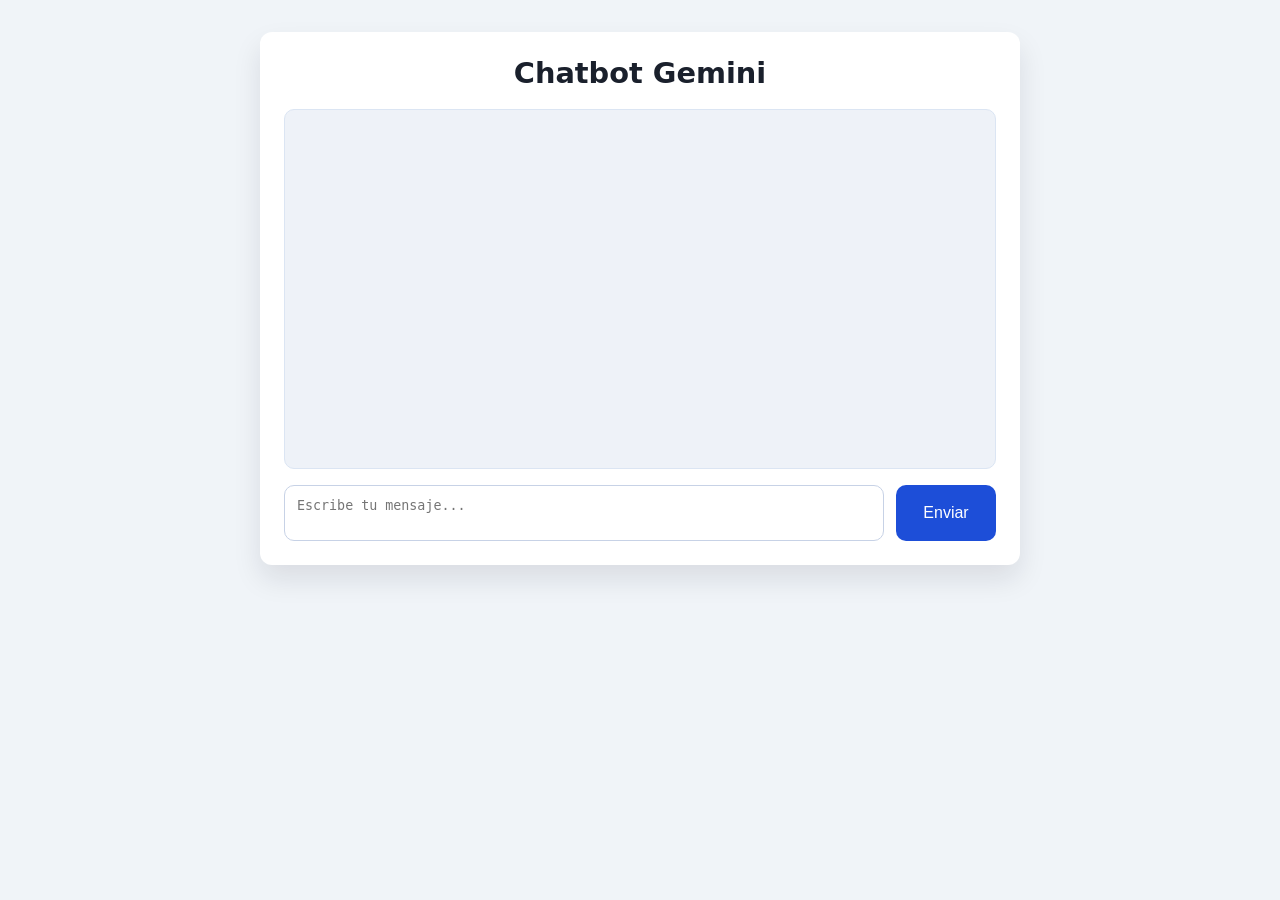
==== static/index.html @ 3d34db0d "Desarrollo del frontend y el backend con copilot totalmente funcional" ====
<!DOCTYPE html>
<html lang="es">
<head>
  <meta charset="UTF-8" />
  <meta name="viewport" content="width=device-width, initial-scale=1.0" />
  <title>Gemini Chatbot</title>
  <link rel="stylesheet" href="/static/styles.css" />
</head>
<body>
  <main class="app-shell">
    <h1>Chatbot Gemini</h1>
    <section class="chat-window" id="chatWindow"></section>
    <form id="chatForm" class="chat-form">
      <textarea id="promptInput" placeholder="Escribe tu mensaje..." rows="2" required></textarea>
      <button type="submit">Enviar</button>
    </form>
  </main>
  <script src="/static/script.js"></script>
</body>
</html>
---- static/styles.css ----
* { box-sizing: border-box; }
body {
  margin: 0;
  font-family: Inter, system-ui, -apple-system, Segoe UI, Roboto, Helvetica, Arial, sans-serif;
  background: #f0f4f8;
  color: #1a202c;
}
.app-shell {
  max-width: 760px;
  margin: 2rem auto;
  padding: 1.5rem;
  background: #ffffff;
  border-radius: 12px;
  box-shadow: 0 14px 28px rgba(17, 24, 39, 0.1);
}
h1 {
  margin-top: 0;
  font-size: 1.8rem;
  text-align: center;
}
.chat-window {
  min-height: 360px;
  max-height: 520px;
  overflow-y: auto;
  padding: 1rem;
  background: #eef2f8;
  border: 1px solid #dbe5f3;
  border-radius: 10px;
  margin-bottom: 1rem;
}
.message {
  margin-bottom: 0.75rem;
  line-height: 1.5;
}
.message.user {
  text-align: right;
}
.message.user .bubble {
  display: inline-block;
  background: #007ced;
  color: #fff;
  border-radius: 16px 16px 0 16px;
  padding: 0.6rem 0.9rem;
}
.message.bot .bubble {
  display: inline-block;
  background: #edf2ff;
  color: #1c3a65;
  border-radius: 16px 16px 16px 0;
  padding: 0.6rem 0.9rem;
}
.chat-form {
  display: grid;
  grid-template-columns: 1fr auto;
  gap: 0.75rem;
}
#promptInput {
  width: 100%;
  padding: 0.75rem;
  border: 1px solid #c7d2e6;
  border-radius: 10px;
  resize: none;
}
button {
  min-width: 100px;
  border: none;
  border-radius: 10px;
  background: #1d4ed8;
  color: #fff;
  cursor: pointer;
  font-size: 1rem;
  padding: 0.75rem 1rem;
}
button:hover { background: #2563eb; }
button:disabled { background: #94a3b8; cursor: not-allowed; }
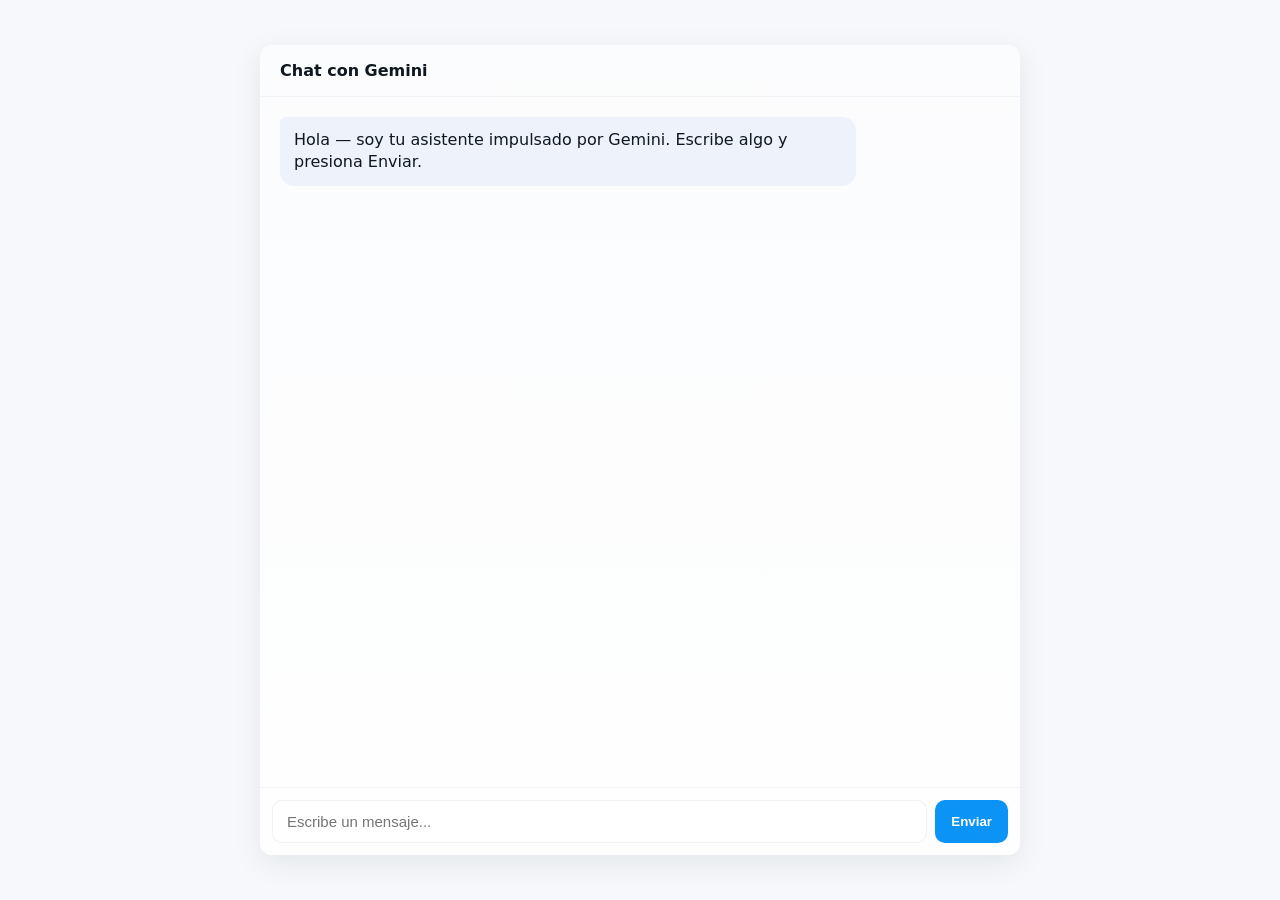
==== commit ac41104d: "primer commit terminado" ====
--- a/static/index.html
+++ b/static/index.html
@@ -1,20 +1,87 @@
-<!DOCTYPE html>
+<!doctype html>
 <html lang="es">
-<head>
-  <meta charset="UTF-8" />
-  <meta name="viewport" content="width=device-width, initial-scale=1.0" />
-  <title>Gemini Chatbot</title>
-  <link rel="stylesheet" href="/static/styles.css" />
-</head>
-<body>
-  <main class="app-shell">
-    <h1>Chatbot Gemini</h1>
-    <section class="chat-window" id="chatWindow"></section>
-    <form id="chatForm" class="chat-form">
-      <textarea id="promptInput" placeholder="Escribe tu mensaje..." rows="2" required></textarea>
-      <button type="submit">Enviar</button>
-    </form>
-  </main>
-  <script src="/static/script.js"></script>
-</body>
-</html>+  <head>
+    <meta charset="utf-8" />
+    <meta name="viewport" content="width=device-width,initial-scale=1" />
+    <title>Chat con Gemini</title>
+    <style>
+      :root{--bg:#f6f8fb;--card:#ffffff;--user:#0b93f6;--bot:#eef2fb;--text:#0f1720}
+      *{box-sizing:border-box}
+      body{margin:0;font-family:Inter,system-ui,Segoe UI,Roboto,"Helvetica Neue",Arial;background:var(--bg);color:var(--text);display:flex;align-items:center;justify-content:center;height:100vh}
+      .container{width:100%;max-width:760px;height:90vh;display:flex;flex-direction:column;background:linear-gradient(180deg,rgba(255,255,255,0.6),rgba(255,255,255,0.9));border-radius:12px;box-shadow:0 8px 30px rgba(15,23,32,0.08);overflow:hidden}
+      .header{padding:16px 20px;border-bottom:1px solid rgba(15,23,32,0.04);font-weight:600}
+      .messages{flex:1;overflow:auto;padding:20px;display:flex;flex-direction:column;gap:12px;background:transparent}
+      .msg{max-width:80%;padding:12px 14px;border-radius:14px;line-height:1.4;word-wrap:break-word}
+      .msg.bot{align-self:flex-start;background:var(--bot);color:var(--text);border-top-left-radius:6px}
+      .msg.user{align-self:flex-end;background:var(--user);color:#fff;border-top-right-radius:6px}
+      .footer{padding:12px;border-top:1px solid rgba(15,23,32,0.04);display:flex;gap:8px}
+      .input{flex:1;display:flex;gap:8px}
+      input[type=text]{flex:1;padding:12px 14px;border-radius:10px;border:1px solid rgba(15,23,32,0.06);font-size:15px}
+      button{background:var(--user);color:#fff;border:none;padding:0 16px;border-radius:10px;font-weight:600;cursor:pointer}
+      .typing{font-style:italic;opacity:0.85}
+      @media (max-width:480px){.container{height:100vh;border-radius:0}}
+    </style>
+  </head>
+  <body>
+    <div class="container">
+      <div class="header">Chat con Gemini</div>
+      <div id="messages" class="messages" role="log" aria-live="polite"></div>
+      <form id="chat-form" class="footer" autocomplete="off">
+        <div class="input">
+          <input id="message-input" type="text" name="message" placeholder="Escribe un mensaje..." required />
+        </div>
+        <button id="send-btn" type="submit">Enviar</button>
+      </form>
+    </div>
+
+    <script>
+      const messagesEl = document.getElementById('messages');
+      const form = document.getElementById('chat-form');
+      const input = document.getElementById('message-input');
+
+      function appendMessage(text, sender='bot', extraClass=''){
+        const el = document.createElement('div');
+        el.className = 'msg ' + (sender==='user' ? 'user' : 'bot') + (extraClass ? ' '+extraClass : '');
+        el.textContent = text;
+        messagesEl.appendChild(el);
+        el.scrollIntoView({behavior:'smooth', block:'end'});
+        return el;
+      }
+
+      async function sendMessage(message){
+        appendMessage(message, 'user');
+        const typingEl = appendMessage('Escribiendo...', 'bot', 'typing');
+
+        try{
+          const res = await fetch('/chat', {
+            method: 'POST',
+            headers: {'Content-Type':'application/json'},
+            body: JSON.stringify({message})
+          });
+
+          if(!res.ok){
+            const text = await res.text();
+            throw new Error(text || 'Error en la respuesta del servidor');
+          }
+
+          const data = await res.json();
+          typingEl.remove();
+          appendMessage(data.response || '(sin respuesta)', 'bot');
+        }catch(err){
+          typingEl.remove();
+          appendMessage('Error: ' + (err.message || err), 'bot');
+        }
+      }
+
+      form.addEventListener('submit', (e)=>{
+        e.preventDefault();
+        const val = input.value.trim();
+        if(!val) return;
+        input.value = '';
+        sendMessage(val);
+      });
+
+      appendMessage('Hola — soy tu asistente impulsado por Gemini. Escribe algo y presiona Enviar.', 'bot');
+    </script>
+  </body>
+</html>
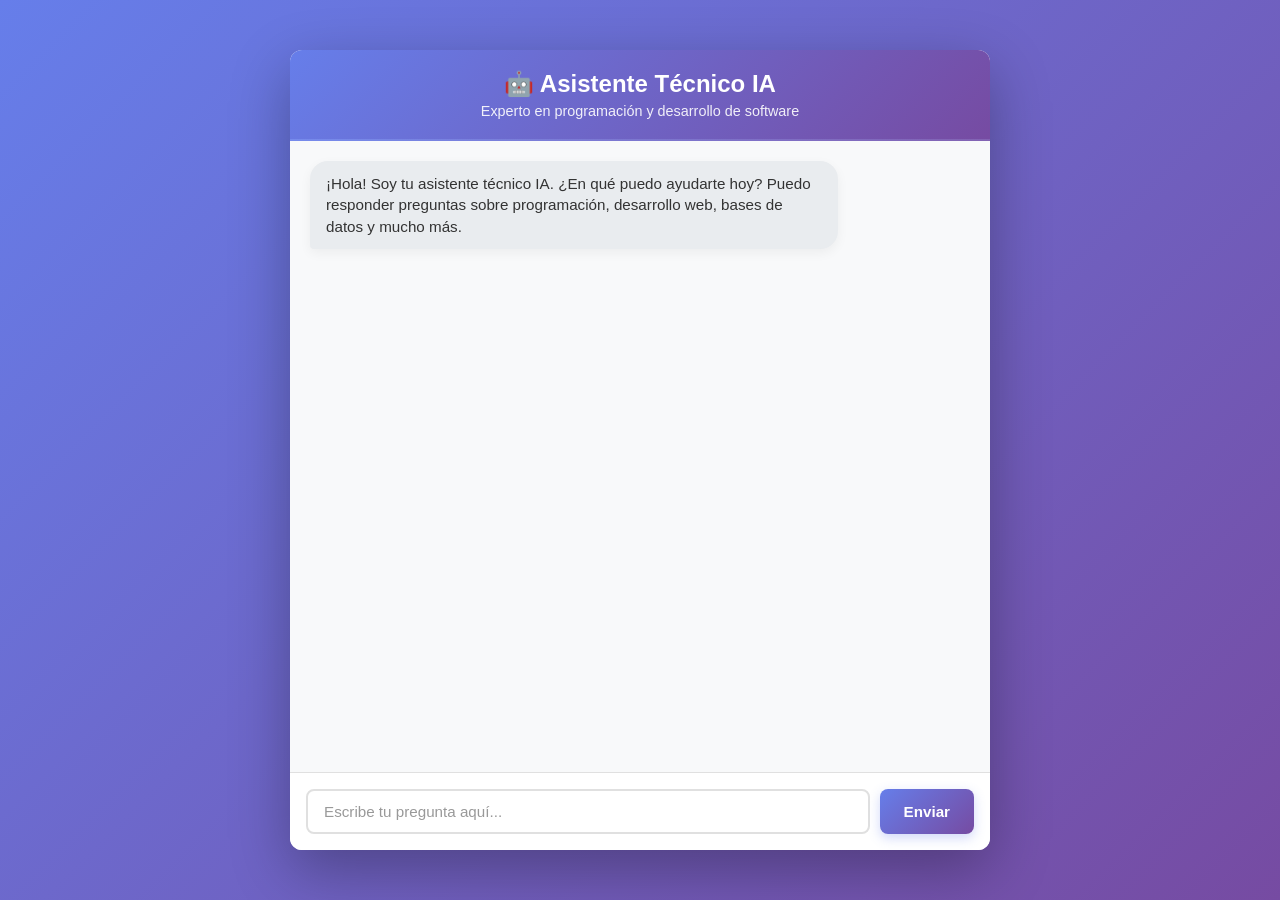
==== commit fc2d521b: "Agregando frontend, terminando backend, probando que funciona correctamente, documentando en el READ" ====
--- a/static/index.html
+++ b/static/index.html
@@ -1,87 +1,43 @@
-<!doctype html>
+<!DOCTYPE html>
 <html lang="es">
-  <head>
-    <meta charset="utf-8" />
-    <meta name="viewport" content="width=device-width,initial-scale=1" />
-    <title>Chat con Gemini</title>
-    <style>
-      :root{--bg:#f6f8fb;--card:#ffffff;--user:#0b93f6;--bot:#eef2fb;--text:#0f1720}
-      *{box-sizing:border-box}
-      body{margin:0;font-family:Inter,system-ui,Segoe UI,Roboto,"Helvetica Neue",Arial;background:var(--bg);color:var(--text);display:flex;align-items:center;justify-content:center;height:100vh}
-      .container{width:100%;max-width:760px;height:90vh;display:flex;flex-direction:column;background:linear-gradient(180deg,rgba(255,255,255,0.6),rgba(255,255,255,0.9));border-radius:12px;box-shadow:0 8px 30px rgba(15,23,32,0.08);overflow:hidden}
-      .header{padding:16px 20px;border-bottom:1px solid rgba(15,23,32,0.04);font-weight:600}
-      .messages{flex:1;overflow:auto;padding:20px;display:flex;flex-direction:column;gap:12px;background:transparent}
-      .msg{max-width:80%;padding:12px 14px;border-radius:14px;line-height:1.4;word-wrap:break-word}
-      .msg.bot{align-self:flex-start;background:var(--bot);color:var(--text);border-top-left-radius:6px}
-      .msg.user{align-self:flex-end;background:var(--user);color:#fff;border-top-right-radius:6px}
-      .footer{padding:12px;border-top:1px solid rgba(15,23,32,0.04);display:flex;gap:8px}
-      .input{flex:1;display:flex;gap:8px}
-      input[type=text]{flex:1;padding:12px 14px;border-radius:10px;border:1px solid rgba(15,23,32,0.06);font-size:15px}
-      button{background:var(--user);color:#fff;border:none;padding:0 16px;border-radius:10px;font-weight:600;cursor:pointer}
-      .typing{font-style:italic;opacity:0.85}
-      @media (max-width:480px){.container{height:100vh;border-radius:0}}
-    </style>
-  </head>
-  <body>
+<head>
+    <meta charset="UTF-8">
+    <meta name="viewport" content="width=device-width, initial-scale=1.0">
+    <title>Chat IA - Asistente Técnico</title>
+    <link rel="stylesheet" href="/static/style.css">
+</head>
+<body>
     <div class="container">
-      <div class="header">Chat con Gemini</div>
-      <div id="messages" class="messages" role="log" aria-live="polite"></div>
-      <form id="chat-form" class="footer" autocomplete="off">
-        <div class="input">
-          <input id="message-input" type="text" name="message" placeholder="Escribe un mensaje..." required />
+        <!-- Encabezado del chat -->
+        <div class="chat-header">
+            <h1>🤖 Asistente Técnico IA</h1>
+            <p>Experto en programación y desarrollo de software</p>
         </div>
-        <button id="send-btn" type="submit">Enviar</button>
-      </form>
+
+        <!-- Área de mensajes -->
+        <div class="chat-messages" id="chatMessages">
+            <div class="message bot-message">
+                <p>¡Hola! Soy tu asistente técnico IA. ¿En qué puedo ayudarte hoy? Puedo responder preguntas sobre programación, desarrollo web, bases de datos y mucho más.</p>
+            </div>
+        </div>
+
+        <!-- Área de entrada -->
+        <div class="chat-input-area">
+            <div class="input-wrapper">
+                <input 
+                    type="text" 
+                    id="messageInput" 
+                    placeholder="Escribe tu pregunta aquí..." 
+                    autocomplete="off"
+                >
+                <button id="sendButton" class="send-button">
+                    <span>Enviar</span>
+                </button>
+            </div>
+            <small id="loadingIndicator" class="loading-indicator" style="display: none;">⏳ Procesando...</small>
+        </div>
     </div>
 
-    <script>
-      const messagesEl = document.getElementById('messages');
-      const form = document.getElementById('chat-form');
-      const input = document.getElementById('message-input');
-
-      function appendMessage(text, sender='bot', extraClass=''){
-        const el = document.createElement('div');
-        el.className = 'msg ' + (sender==='user' ? 'user' : 'bot') + (extraClass ? ' '+extraClass : '');
-        el.textContent = text;
-        messagesEl.appendChild(el);
-        el.scrollIntoView({behavior:'smooth', block:'end'});
-        return el;
-      }
-
-      async function sendMessage(message){
-        appendMessage(message, 'user');
-        const typingEl = appendMessage('Escribiendo...', 'bot', 'typing');
-
-        try{
-          const res = await fetch('/chat', {
-            method: 'POST',
-            headers: {'Content-Type':'application/json'},
-            body: JSON.stringify({message})
-          });
-
-          if(!res.ok){
-            const text = await res.text();
-            throw new Error(text || 'Error en la respuesta del servidor');
-          }
-
-          const data = await res.json();
-          typingEl.remove();
-          appendMessage(data.response || '(sin respuesta)', 'bot');
-        }catch(err){
-          typingEl.remove();
-          appendMessage('Error: ' + (err.message || err), 'bot');
-        }
-      }
-
-      form.addEventListener('submit', (e)=>{
-        e.preventDefault();
-        const val = input.value.trim();
-        if(!val) return;
-        input.value = '';
-        sendMessage(val);
-      });
-
-      appendMessage('Hola — soy tu asistente impulsado por Gemini. Escribe algo y presiona Enviar.', 'bot');
-    </script>
-  </body>
+    <script src="/static/script.js"></script>
+</body>
 </html>
--- a/static/style.css
+++ b/static/style.css
@@ -0,0 +1,240 @@
+* {
+    margin: 0;
+    padding: 0;
+    box-sizing: border-box;
+}
+
+body {
+    font-family: 'Segoe UI', Tahoma, Geneva, Verdana, sans-serif;
+    background: linear-gradient(135deg, #667eea 0%, #764ba2 100%);
+    min-height: 100vh;
+    display: flex;
+    justify-content: center;
+    align-items: center;
+    padding: 10px;
+}
+
+.container {
+    width: 100%;
+    max-width: 700px;
+    height: 90vh;
+    max-height: 800px;
+    background: white;
+    border-radius: 12px;
+    box-shadow: 0 20px 60px rgba(0, 0, 0, 0.3);
+    display: flex;
+    flex-direction: column;
+    overflow: hidden;
+}
+
+/* Encabezado del chat */
+.chat-header {
+    background: linear-gradient(135deg, #667eea 0%, #764ba2 100%);
+    color: white;
+    padding: 20px;
+    text-align: center;
+    border-bottom: 2px solid rgba(255, 255, 255, 0.1);
+}
+
+.chat-header h1 {
+    font-size: 1.5rem;
+    margin-bottom: 5px;
+    font-weight: 600;
+}
+
+.chat-header p {
+    font-size: 0.9rem;
+    opacity: 0.9;
+    font-weight: 300;
+}
+
+/* Área de mensajes */
+.chat-messages {
+    flex: 1;
+    overflow-y: auto;
+    padding: 20px;
+    display: flex;
+    flex-direction: column;
+    gap: 15px;
+    background-color: #f8f9fa;
+}
+
+.message {
+    display: flex;
+    margin-bottom: 10px;
+    animation: slideIn 0.3s ease-out;
+}
+
+@keyframes slideIn {
+    from {
+        opacity: 0;
+        transform: translateY(10px);
+    }
+    to {
+        opacity: 1;
+        transform: translateY(0);
+    }
+}
+
+/* Mensaje del usuario */
+.user-message {
+    justify-content: flex-end;
+}
+
+.user-message p {
+    background: linear-gradient(135deg, #667eea 0%, #764ba2 100%);
+    color: white;
+    padding: 12px 16px;
+    border-radius: 18px 18px 4px 18px;
+    max-width: 80%;
+    word-wrap: break-word;
+    font-size: 0.95rem;
+    line-height: 1.4;
+    box-shadow: 0 4px 12px rgba(102, 126, 234, 0.2);
+}
+
+/* Mensaje del bot */
+.bot-message {
+    justify-content: flex-start;
+}
+
+.bot-message p {
+    background: #e9ecef;
+    color: #333;
+    padding: 12px 16px;
+    border-radius: 18px 18px 18px 4px;
+    max-width: 80%;
+    word-wrap: break-word;
+    font-size: 0.95rem;
+    line-height: 1.4;
+    box-shadow: 0 4px 12px rgba(0, 0, 0, 0.05);
+}
+
+/* Scrollbar personalizado */
+.chat-messages::-webkit-scrollbar {
+    width: 8px;
+}
+
+.chat-messages::-webkit-scrollbar-track {
+    background: transparent;
+}
+
+.chat-messages::-webkit-scrollbar-thumb {
+    background: #ccc;
+    border-radius: 4px;
+}
+
+.chat-messages::-webkit-scrollbar-thumb:hover {
+    background: #999;
+}
+
+/* Área de entrada */
+.chat-input-area {
+    background: white;
+    padding: 16px;
+    border-top: 1px solid #e0e0e0;
+}
+
+.input-wrapper {
+    display: flex;
+    gap: 10px;
+}
+
+#messageInput {
+    flex: 1;
+    padding: 12px 16px;
+    border: 2px solid #e0e0e0;
+    border-radius: 8px;
+    font-size: 0.95rem;
+    font-family: inherit;
+    transition: border-color 0.3s;
+    outline: none;
+}
+
+#messageInput:focus {
+    border-color: #667eea;
+}
+
+#messageInput::placeholder {
+    color: #999;
+}
+
+.send-button {
+    background: linear-gradient(135deg, #667eea 0%, #764ba2 100%);
+    color: white;
+    border: none;
+    padding: 12px 24px;
+    border-radius: 8px;
+    font-size: 0.95rem;
+    font-weight: 600;
+    cursor: pointer;
+    transition: transform 0.2s, box-shadow 0.2s;
+    box-shadow: 0 4px 12px rgba(102, 126, 234, 0.3);
+}
+
+.send-button:hover {
+    transform: translateY(-2px);
+    box-shadow: 0 6px 16px rgba(102, 126, 234, 0.4);
+}
+
+.send-button:active {
+    transform: translateY(0);
+}
+
+.send-button:disabled {
+    opacity: 0.6;
+    cursor: not-allowed;
+    transform: none;
+}
+
+.loading-indicator {
+    display: block;
+    text-align: center;
+    color: #667eea;
+    font-size: 0.85rem;
+    margin-top: 8px;
+    animation: pulse 1.5s infinite;
+}
+
+@keyframes pulse {
+    0%, 100% {
+        opacity: 0.6;
+    }
+    50% {
+        opacity: 1;
+    }
+}
+
+/* Responsive para dispositivos mobile */
+@media (max-width: 600px) {
+    .container {
+        max-height: 100vh;
+        border-radius: 0;
+    }
+
+    .chat-header {
+        padding: 15px;
+    }
+
+    .chat-header h1 {
+        font-size: 1.2rem;
+    }
+
+    .chat-messages {
+        padding: 15px;
+    }
+
+    .user-message p,
+    .bot-message p {
+        max-width: 90%;
+        font-size: 0.9rem;
+    }
+
+    .send-button span {
+        display: none;
+    }
+
+    .send-button::before {
+        content: '➤';
+    }
+}
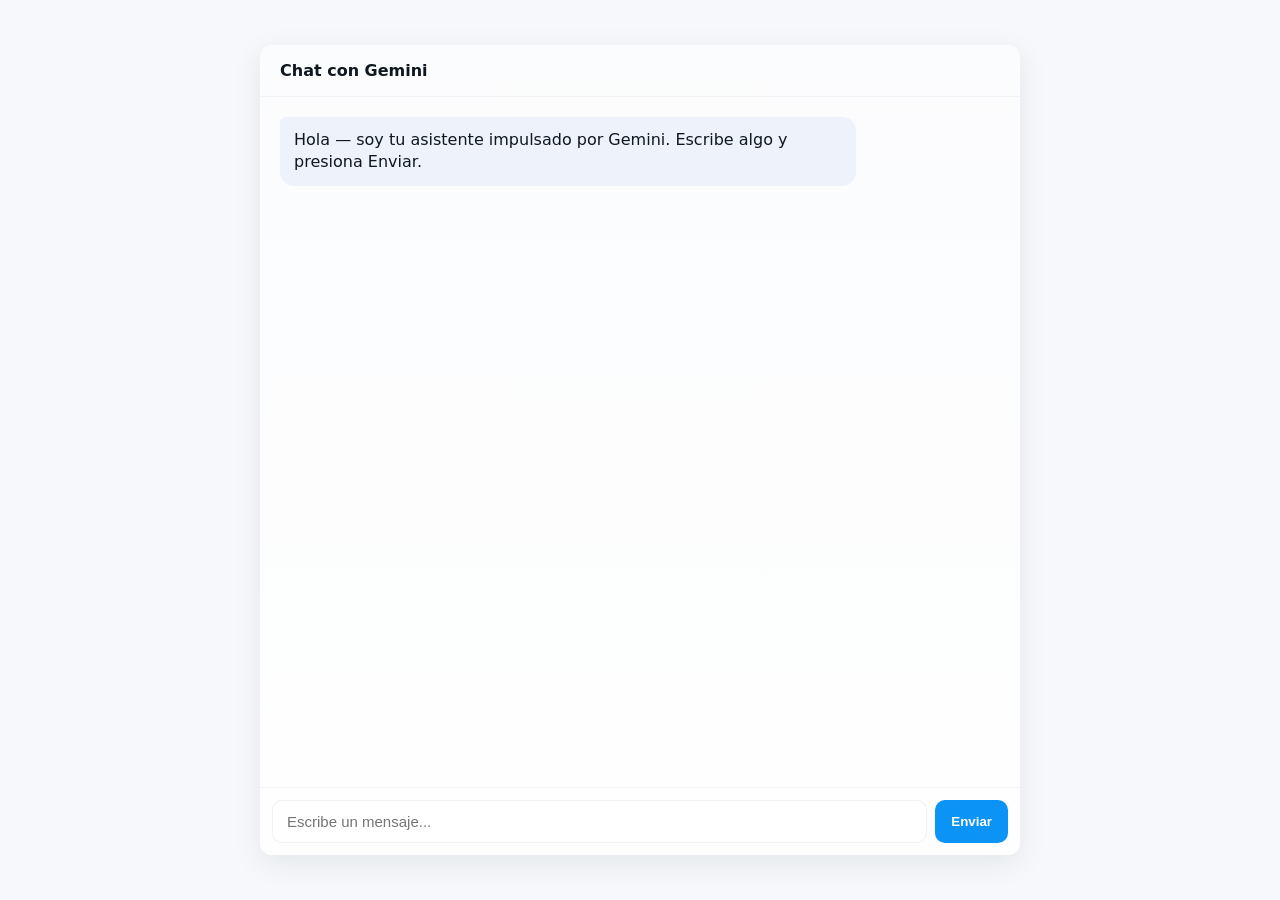
==== commit 860373e9: "Merge 9313d19f22862239e8359e806d7ac6c85d80b3d7 into dd353c404b16d1ec58ffb627daa616fec2467529" ====
--- a/static/index.html
+++ b/static/index.html
@@ -1,43 +1,87 @@
-<!DOCTYPE html>
+<!doctype html>
 <html lang="es">
-<head>
-    <meta charset="UTF-8">
-    <meta name="viewport" content="width=device-width, initial-scale=1.0">
-    <title>Chat IA - Asistente Técnico</title>
-    <link rel="stylesheet" href="/static/style.css">
-</head>
-<body>
+  <head>
+    <meta charset="utf-8" />
+    <meta name="viewport" content="width=device-width,initial-scale=1" />
+    <title>Chat con Gemini</title>
+    <style>
+      :root{--bg:#f6f8fb;--card:#ffffff;--user:#0b93f6;--bot:#eef2fb;--text:#0f1720}
+      *{box-sizing:border-box}
+      body{margin:0;font-family:Inter,system-ui,Segoe UI,Roboto,"Helvetica Neue",Arial;background:var(--bg);color:var(--text);display:flex;align-items:center;justify-content:center;height:100vh}
+      .container{width:100%;max-width:760px;height:90vh;display:flex;flex-direction:column;background:linear-gradient(180deg,rgba(255,255,255,0.6),rgba(255,255,255,0.9));border-radius:12px;box-shadow:0 8px 30px rgba(15,23,32,0.08);overflow:hidden}
+      .header{padding:16px 20px;border-bottom:1px solid rgba(15,23,32,0.04);font-weight:600}
+      .messages{flex:1;overflow:auto;padding:20px;display:flex;flex-direction:column;gap:12px;background:transparent}
+      .msg{max-width:80%;padding:12px 14px;border-radius:14px;line-height:1.4;word-wrap:break-word}
+      .msg.bot{align-self:flex-start;background:var(--bot);color:var(--text);border-top-left-radius:6px}
+      .msg.user{align-self:flex-end;background:var(--user);color:#fff;border-top-right-radius:6px}
+      .footer{padding:12px;border-top:1px solid rgba(15,23,32,0.04);display:flex;gap:8px}
+      .input{flex:1;display:flex;gap:8px}
+      input[type=text]{flex:1;padding:12px 14px;border-radius:10px;border:1px solid rgba(15,23,32,0.06);font-size:15px}
+      button{background:var(--user);color:#fff;border:none;padding:0 16px;border-radius:10px;font-weight:600;cursor:pointer}
+      .typing{font-style:italic;opacity:0.85}
+      @media (max-width:480px){.container{height:100vh;border-radius:0}}
+    </style>
+  </head>
+  <body>
     <div class="container">
-        <!-- Encabezado del chat -->
-        <div class="chat-header">
-            <h1>🤖 Asistente Técnico IA</h1>
-            <p>Experto en programación y desarrollo de software</p>
+      <div class="header">Chat con Gemini</div>
+      <div id="messages" class="messages" role="log" aria-live="polite"></div>
+      <form id="chat-form" class="footer" autocomplete="off">
+        <div class="input">
+          <input id="message-input" type="text" name="message" placeholder="Escribe un mensaje..." required />
         </div>
-
-        <!-- Área de mensajes -->
-        <div class="chat-messages" id="chatMessages">
-            <div class="message bot-message">
-                <p>¡Hola! Soy tu asistente técnico IA. ¿En qué puedo ayudarte hoy? Puedo responder preguntas sobre programación, desarrollo web, bases de datos y mucho más.</p>
-            </div>
-        </div>
-
-        <!-- Área de entrada -->
-        <div class="chat-input-area">
-            <div class="input-wrapper">
-                <input 
-                    type="text" 
-                    id="messageInput" 
-                    placeholder="Escribe tu pregunta aquí..." 
-                    autocomplete="off"
-                >
-                <button id="sendButton" class="send-button">
-                    <span>Enviar</span>
-                </button>
-            </div>
-            <small id="loadingIndicator" class="loading-indicator" style="display: none;">⏳ Procesando...</small>
-        </div>
+        <button id="send-btn" type="submit">Enviar</button>
+      </form>
     </div>
 
-    <script src="/static/script.js"></script>
-</body>
+    <script>
+      const messagesEl = document.getElementById('messages');
+      const form = document.getElementById('chat-form');
+      const input = document.getElementById('message-input');
+
+      function appendMessage(text, sender='bot', extraClass=''){
+        const el = document.createElement('div');
+        el.className = 'msg ' + (sender==='user' ? 'user' : 'bot') + (extraClass ? ' '+extraClass : '');
+        el.textContent = text;
+        messagesEl.appendChild(el);
+        el.scrollIntoView({behavior:'smooth', block:'end'});
+        return el;
+      }
+
+      async function sendMessage(message){
+        appendMessage(message, 'user');
+        const typingEl = appendMessage('Escribiendo...', 'bot', 'typing');
+
+        try{
+          const res = await fetch('/chat', {
+            method: 'POST',
+            headers: {'Content-Type':'application/json'},
+            body: JSON.stringify({message})
+          });
+
+          if(!res.ok){
+            const text = await res.text();
+            throw new Error(text || 'Error en la respuesta del servidor');
+          }
+
+          const data = await res.json();
+          typingEl.remove();
+          appendMessage(data.response || '(sin respuesta)', 'bot');
+        }catch(err){
+          typingEl.remove();
+          appendMessage('Error: ' + (err.message || err), 'bot');
+        }
+      }
+
+      form.addEventListener('submit', (e)=>{
+        e.preventDefault();
+        const val = input.value.trim();
+        if(!val) return;
+        input.value = '';
+        sendMessage(val);
+      });
+
+      appendMessage('Hola — soy tu asistente impulsado por Gemini. Escribe algo y presiona Enviar.', 'bot');
+    </script>
+  </body>
 </html>
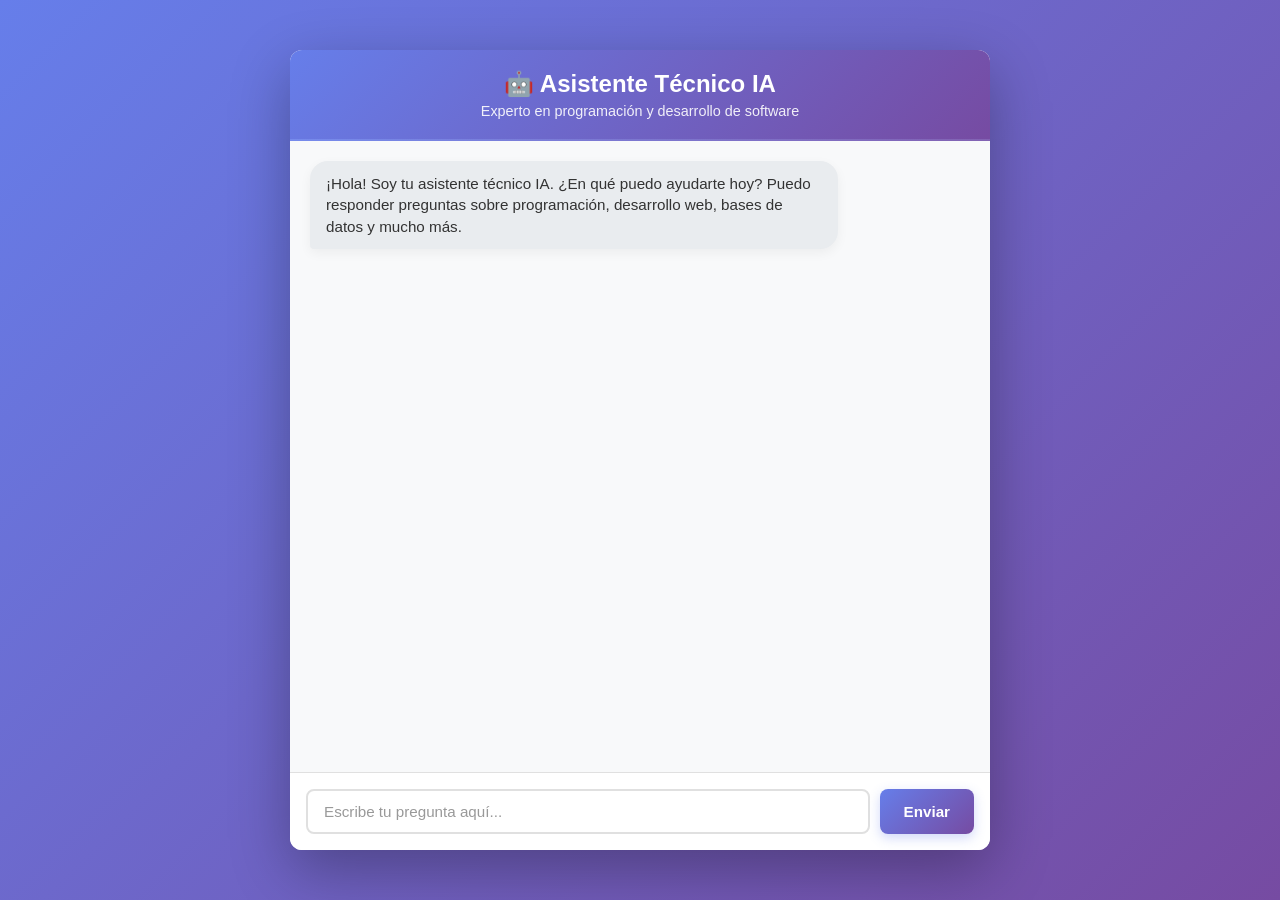
==== commit 49c7bdf8: "Merge edab7239836a4c55cbab2a910774940b39e3563a into dd353c404b16d1ec58ffb627daa616fec2467529" ====
--- a/static/index.html
+++ b/static/index.html
@@ -1,87 +1,43 @@
-<!doctype html>
+<!DOCTYPE html>
 <html lang="es">
-  <head>
-    <meta charset="utf-8" />
-    <meta name="viewport" content="width=device-width,initial-scale=1" />
-    <title>Chat con Gemini</title>
-    <style>
-      :root{--bg:#f6f8fb;--card:#ffffff;--user:#0b93f6;--bot:#eef2fb;--text:#0f1720}
-      *{box-sizing:border-box}
-      body{margin:0;font-family:Inter,system-ui,Segoe UI,Roboto,"Helvetica Neue",Arial;background:var(--bg);color:var(--text);display:flex;align-items:center;justify-content:center;height:100vh}
-      .container{width:100%;max-width:760px;height:90vh;display:flex;flex-direction:column;background:linear-gradient(180deg,rgba(255,255,255,0.6),rgba(255,255,255,0.9));border-radius:12px;box-shadow:0 8px 30px rgba(15,23,32,0.08);overflow:hidden}
-      .header{padding:16px 20px;border-bottom:1px solid rgba(15,23,32,0.04);font-weight:600}
-      .messages{flex:1;overflow:auto;padding:20px;display:flex;flex-direction:column;gap:12px;background:transparent}
-      .msg{max-width:80%;padding:12px 14px;border-radius:14px;line-height:1.4;word-wrap:break-word}
-      .msg.bot{align-self:flex-start;background:var(--bot);color:var(--text);border-top-left-radius:6px}
-      .msg.user{align-self:flex-end;background:var(--user);color:#fff;border-top-right-radius:6px}
-      .footer{padding:12px;border-top:1px solid rgba(15,23,32,0.04);display:flex;gap:8px}
-      .input{flex:1;display:flex;gap:8px}
-      input[type=text]{flex:1;padding:12px 14px;border-radius:10px;border:1px solid rgba(15,23,32,0.06);font-size:15px}
-      button{background:var(--user);color:#fff;border:none;padding:0 16px;border-radius:10px;font-weight:600;cursor:pointer}
-      .typing{font-style:italic;opacity:0.85}
-      @media (max-width:480px){.container{height:100vh;border-radius:0}}
-    </style>
-  </head>
-  <body>
+<head>
+    <meta charset="UTF-8">
+    <meta name="viewport" content="width=device-width, initial-scale=1.0">
+    <title>Chat IA - Asistente Técnico</title>
+    <link rel="stylesheet" href="/static/style.css">
+</head>
+<body>
     <div class="container">
-      <div class="header">Chat con Gemini</div>
-      <div id="messages" class="messages" role="log" aria-live="polite"></div>
-      <form id="chat-form" class="footer" autocomplete="off">
-        <div class="input">
-          <input id="message-input" type="text" name="message" placeholder="Escribe un mensaje..." required />
+        <!-- Encabezado del chat -->
+        <div class="chat-header">
+            <h1>🤖 Asistente Técnico IA</h1>
+            <p>Experto en programación y desarrollo de software</p>
         </div>
-        <button id="send-btn" type="submit">Enviar</button>
-      </form>
+
+        <!-- Área de mensajes -->
+        <div class="chat-messages" id="chatMessages">
+            <div class="message bot-message">
+                <p>¡Hola! Soy tu asistente técnico IA. ¿En qué puedo ayudarte hoy? Puedo responder preguntas sobre programación, desarrollo web, bases de datos y mucho más.</p>
+            </div>
+        </div>
+
+        <!-- Área de entrada -->
+        <div class="chat-input-area">
+            <div class="input-wrapper">
+                <input 
+                    type="text" 
+                    id="messageInput" 
+                    placeholder="Escribe tu pregunta aquí..." 
+                    autocomplete="off"
+                >
+                <button id="sendButton" class="send-button">
+                    <span>Enviar</span>
+                </button>
+            </div>
+            <small id="loadingIndicator" class="loading-indicator" style="display: none;">⏳ Procesando...</small>
+        </div>
     </div>
 
-    <script>
-      const messagesEl = document.getElementById('messages');
-      const form = document.getElementById('chat-form');
-      const input = document.getElementById('message-input');
-
-      function appendMessage(text, sender='bot', extraClass=''){
-        const el = document.createElement('div');
-        el.className = 'msg ' + (sender==='user' ? 'user' : 'bot') + (extraClass ? ' '+extraClass : '');
-        el.textContent = text;
-        messagesEl.appendChild(el);
-        el.scrollIntoView({behavior:'smooth', block:'end'});
-        return el;
-      }
-
-      async function sendMessage(message){
-        appendMessage(message, 'user');
-        const typingEl = appendMessage('Escribiendo...', 'bot', 'typing');
-
-        try{
-          const res = await fetch('/chat', {
-            method: 'POST',
-            headers: {'Content-Type':'application/json'},
-            body: JSON.stringify({message})
-          });
-
-          if(!res.ok){
-            const text = await res.text();
-            throw new Error(text || 'Error en la respuesta del servidor');
-          }
-
-          const data = await res.json();
-          typingEl.remove();
-          appendMessage(data.response || '(sin respuesta)', 'bot');
-        }catch(err){
-          typingEl.remove();
-          appendMessage('Error: ' + (err.message || err), 'bot');
-        }
-      }
-
-      form.addEventListener('submit', (e)=>{
-        e.preventDefault();
-        const val = input.value.trim();
-        if(!val) return;
-        input.value = '';
-        sendMessage(val);
-      });
-
-      appendMessage('Hola — soy tu asistente impulsado por Gemini. Escribe algo y presiona Enviar.', 'bot');
-    </script>
-  </body>
+    <script src="/static/script.js"></script>
+</body>
 </html>
--- a/static/style.css
+++ b/static/style.css
@@ -0,0 +1,240 @@
+* {
+    margin: 0;
+    padding: 0;
+    box-sizing: border-box;
+}
+
+body {
+    font-family: 'Segoe UI', Tahoma, Geneva, Verdana, sans-serif;
+    background: linear-gradient(135deg, #667eea 0%, #764ba2 100%);
+    min-height: 100vh;
+    display: flex;
+    justify-content: center;
+    align-items: center;
+    padding: 10px;
+}
+
+.container {
+    width: 100%;
+    max-width: 700px;
+    height: 90vh;
+    max-height: 800px;
+    background: white;
+    border-radius: 12px;
+    box-shadow: 0 20px 60px rgba(0, 0, 0, 0.3);
+    display: flex;
+    flex-direction: column;
+    overflow: hidden;
+}
+
+/* Encabezado del chat */
+.chat-header {
+    background: linear-gradient(135deg, #667eea 0%, #764ba2 100%);
+    color: white;
+    padding: 20px;
+    text-align: center;
+    border-bottom: 2px solid rgba(255, 255, 255, 0.1);
+}
+
+.chat-header h1 {
+    font-size: 1.5rem;
+    margin-bottom: 5px;
+    font-weight: 600;
+}
+
+.chat-header p {
+    font-size: 0.9rem;
+    opacity: 0.9;
+    font-weight: 300;
+}
+
+/* Área de mensajes */
+.chat-messages {
+    flex: 1;
+    overflow-y: auto;
+    padding: 20px;
+    display: flex;
+    flex-direction: column;
+    gap: 15px;
+    background-color: #f8f9fa;
+}
+
+.message {
+    display: flex;
+    margin-bottom: 10px;
+    animation: slideIn 0.3s ease-out;
+}
+
+@keyframes slideIn {
+    from {
+        opacity: 0;
+        transform: translateY(10px);
+    }
+    to {
+        opacity: 1;
+        transform: translateY(0);
+    }
+}
+
+/* Mensaje del usuario */
+.user-message {
+    justify-content: flex-end;
+}
+
+.user-message p {
+    background: linear-gradient(135deg, #667eea 0%, #764ba2 100%);
+    color: white;
+    padding: 12px 16px;
+    border-radius: 18px 18px 4px 18px;
+    max-width: 80%;
+    word-wrap: break-word;
+    font-size: 0.95rem;
+    line-height: 1.4;
+    box-shadow: 0 4px 12px rgba(102, 126, 234, 0.2);
+}
+
+/* Mensaje del bot */
+.bot-message {
+    justify-content: flex-start;
+}
+
+.bot-message p {
+    background: #e9ecef;
+    color: #333;
+    padding: 12px 16px;
+    border-radius: 18px 18px 18px 4px;
+    max-width: 80%;
+    word-wrap: break-word;
+    font-size: 0.95rem;
+    line-height: 1.4;
+    box-shadow: 0 4px 12px rgba(0, 0, 0, 0.05);
+}
+
+/* Scrollbar personalizado */
+.chat-messages::-webkit-scrollbar {
+    width: 8px;
+}
+
+.chat-messages::-webkit-scrollbar-track {
+    background: transparent;
+}
+
+.chat-messages::-webkit-scrollbar-thumb {
+    background: #ccc;
+    border-radius: 4px;
+}
+
+.chat-messages::-webkit-scrollbar-thumb:hover {
+    background: #999;
+}
+
+/* Área de entrada */
+.chat-input-area {
+    background: white;
+    padding: 16px;
+    border-top: 1px solid #e0e0e0;
+}
+
+.input-wrapper {
+    display: flex;
+    gap: 10px;
+}
+
+#messageInput {
+    flex: 1;
+    padding: 12px 16px;
+    border: 2px solid #e0e0e0;
+    border-radius: 8px;
+    font-size: 0.95rem;
+    font-family: inherit;
+    transition: border-color 0.3s;
+    outline: none;
+}
+
+#messageInput:focus {
+    border-color: #667eea;
+}
+
+#messageInput::placeholder {
+    color: #999;
+}
+
+.send-button {
+    background: linear-gradient(135deg, #667eea 0%, #764ba2 100%);
+    color: white;
+    border: none;
+    padding: 12px 24px;
+    border-radius: 8px;
+    font-size: 0.95rem;
+    font-weight: 600;
+    cursor: pointer;
+    transition: transform 0.2s, box-shadow 0.2s;
+    box-shadow: 0 4px 12px rgba(102, 126, 234, 0.3);
+}
+
+.send-button:hover {
+    transform: translateY(-2px);
+    box-shadow: 0 6px 16px rgba(102, 126, 234, 0.4);
+}
+
+.send-button:active {
+    transform: translateY(0);
+}
+
+.send-button:disabled {
+    opacity: 0.6;
+    cursor: not-allowed;
+    transform: none;
+}
+
+.loading-indicator {
+    display: block;
+    text-align: center;
+    color: #667eea;
+    font-size: 0.85rem;
+    margin-top: 8px;
+    animation: pulse 1.5s infinite;
+}
+
+@keyframes pulse {
+    0%, 100% {
+        opacity: 0.6;
+    }
+    50% {
+        opacity: 1;
+    }
+}
+
+/* Responsive para dispositivos mobile */
+@media (max-width: 600px) {
+    .container {
+        max-height: 100vh;
+        border-radius: 0;
+    }
+
+    .chat-header {
+        padding: 15px;
+    }
+
+    .chat-header h1 {
+        font-size: 1.2rem;
+    }
+
+    .chat-messages {
+        padding: 15px;
+    }
+
+    .user-message p,
+    .bot-message p {
+        max-width: 90%;
+        font-size: 0.9rem;
+    }
+
+    .send-button span {
+        display: none;
+    }
+
+    .send-button::before {
+        content: '➤';
+    }
+}
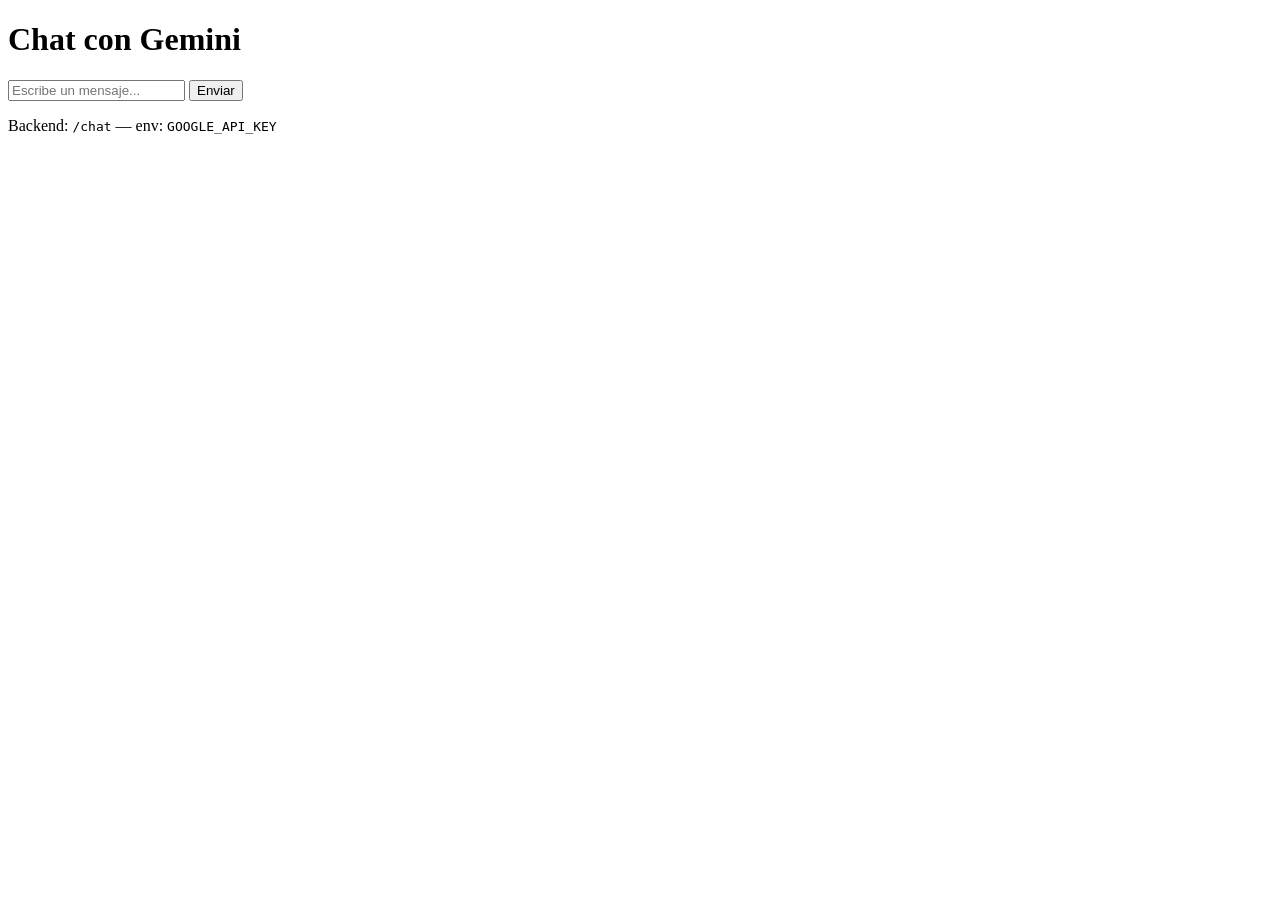
==== commit 9d5429f3: "feat: Crear frontend y documentar README" ====
--- a/static/index.html
+++ b/static/index.html
@@ -1,43 +1,24 @@
-<!DOCTYPE html>
+<!doctype html>
 <html lang="es">
-<head>
-    <meta charset="UTF-8">
-    <meta name="viewport" content="width=device-width, initial-scale=1.0">
-    <title>Chat IA - Asistente Técnico</title>
-    <link rel="stylesheet" href="/static/style.css">
-</head>
-<body>
-    <div class="container">
-        <!-- Encabezado del chat -->
-        <div class="chat-header">
-            <h1>🤖 Asistente Técnico IA</h1>
-            <p>Experto en programación y desarrollo de software</p>
-        </div>
+  <head>
+    <meta charset="utf-8" />
+    <meta name="viewport" content="width=device-width,initial-scale=1" />
+    <title>Chat con Gemini (Flash Preview)</title>
+    <link rel="stylesheet" href="/styles.css" />
+  </head>
+  <body>
+    <main class="chat-container">
+      <h1>Chat con Gemini</h1>
 
-        <!-- Área de mensajes -->
-        <div class="chat-messages" id="chatMessages">
-            <div class="message bot-message">
-                <p>¡Hola! Soy tu asistente técnico IA. ¿En qué puedo ayudarte hoy? Puedo responder preguntas sobre programación, desarrollo web, bases de datos y mucho más.</p>
-            </div>
-        </div>
+      <section id="messages" class="messages" aria-live="polite"></section>
 
-        <!-- Área de entrada -->
-        <div class="chat-input-area">
-            <div class="input-wrapper">
-                <input 
-                    type="text" 
-                    id="messageInput" 
-                    placeholder="Escribe tu pregunta aquí..." 
-                    autocomplete="off"
-                >
-                <button id="sendButton" class="send-button">
-                    <span>Enviar</span>
-                </button>
-            </div>
-            <small id="loadingIndicator" class="loading-indicator" style="display: none;">⏳ Procesando...</small>
-        </div>
-    </div>
+      <form id="chatForm" class="chat-form">
+        <input id="messageInput" type="text" placeholder="Escribe un mensaje..." autocomplete="off" />
+        <button type="submit">Enviar</button>
+      </form>
+      <p class="note">Backend: <code>/chat</code> — env: <code>GOOGLE_API_KEY</code></p>
+    </main>
 
-    <script src="/static/script.js"></script>
-</body>
+    <script src="/script.js"></script>
+  </body>
 </html>
